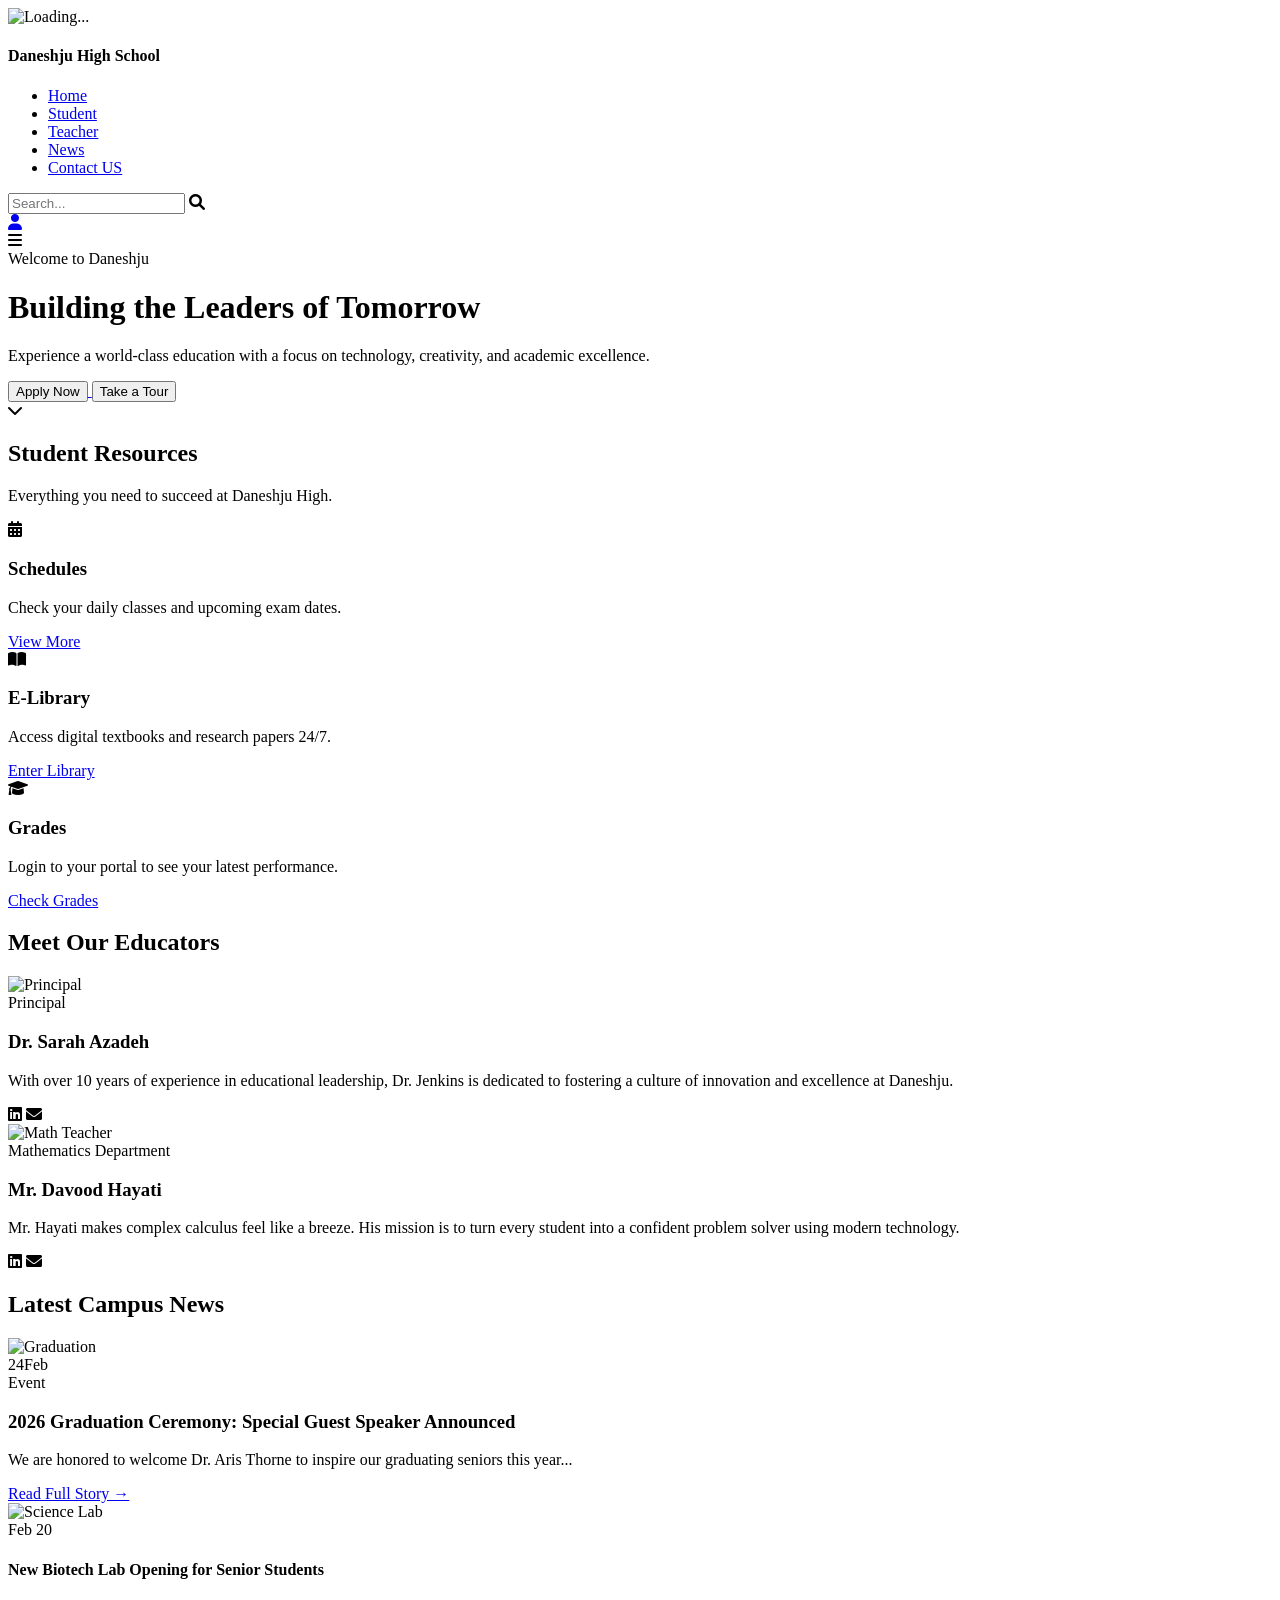
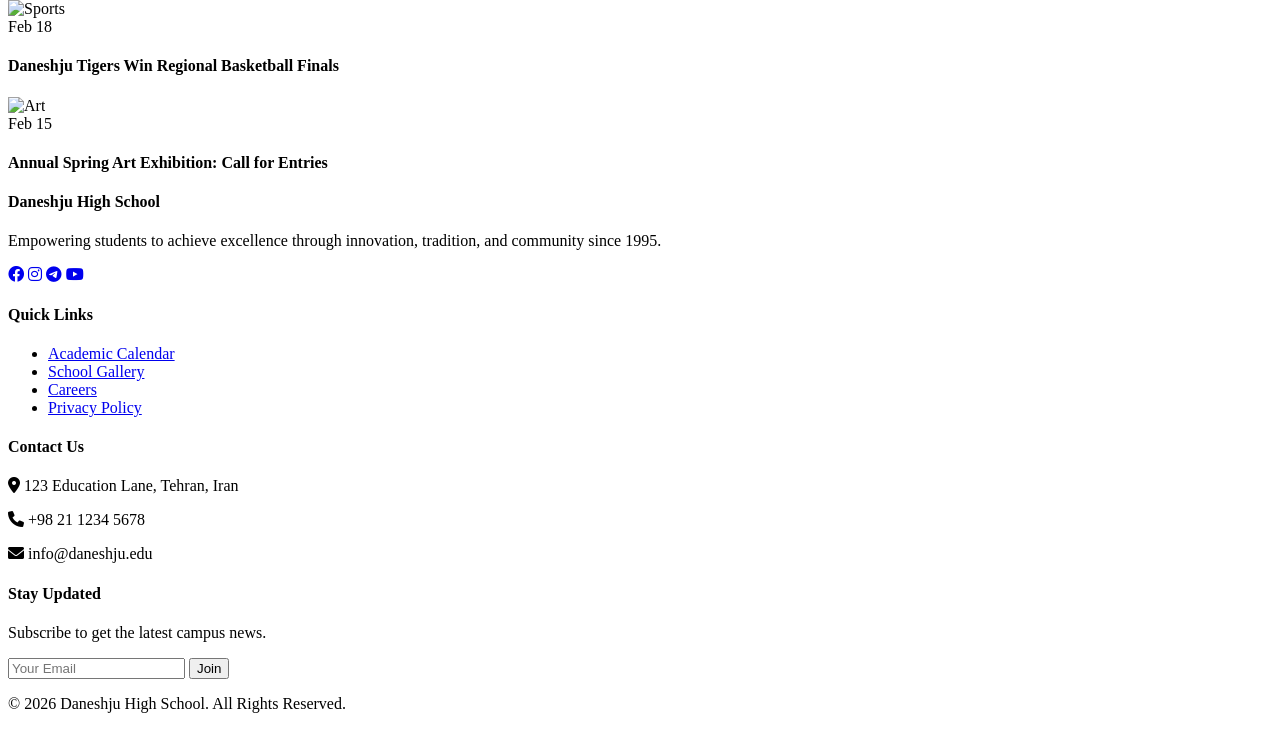
==== index.html @ ccd38071 "Add files via upload" ====
<!doctype html>
<html lang="en">
  <head>
    <meta charset="UTF-8" />
    <meta name="viewport" content="width=device-width, initial-scale=1.0" />
    <title>School Website</title>
    <meta
      name="description"
      content="This is a high school website for Daneshju School"
    />
    <meta name="author" content="Mahdieh Karizi" />
    <link rel="stylesheet" href="css/style.css" />
    <link rel="preconnect" href="https://fonts.googleapis.com" />
    <link rel="preconnect" href="https://fonts.gstatic.com" crossorigin />
    <link
      href="https://fonts.googleapis.com/css2?family=Inter:ital,opsz,wght@0,14..32,100..900;1,14..32,100..900&display=swap"
      rel="stylesheet"
    />
    <link rel="preconnect" href="https://fonts.googleapis.com" />
    <link rel="preconnect" href="https://fonts.gstatic.com" crossorigin />
    <link
      href="https://fonts.googleapis.com/css2?family=Inter:ital,opsz,wght@0,14..32,100..900;1,14..32,100..900&family=Playwrite+NZ+Basic:wght@100..400&display=swap"
      rel="stylesheet"
    />
    <link
      rel="stylesheet"
      href="https://cdnjs.cloudflare.com/ajax/libs/font-awesome/6.0.0/css/all.min.css"
    />
    <link
      rel="stylesheet"
      href="https://maxst.icons8.com/vue-static/landings/line-awesome/font-awesome-line-awesome/css/all.min.css"
    />
  </head>
  <body>
    <div class="loader">
      <img src="img/loading.gif" alt="Loading..." />
    </div>
    <header>
      <nav class="navbar">
        <div class="logo">
          <h4 class="site-logo">Daneshju<span> High School</span></h4>
        </div>

        <div class="list" id="nav-menu">
          <ul class="nav-list">
            <li><a href="#">Home</a></li>
            <li><a href="#student-portal">Student</a></li>
            <li><a href="#teacher">Teacher</a></li>
            <li><a href="#news">News</a></li>
            <li><a href="#contact-us">Contact US</a></li>
          </ul>
        </div>

        <div class="nav-buttons">
          <div class="search-box">
            <input type="text" placeholder="Search..." />
            <i class="fa-solid fa-magnifying-glass"></i>
          </div>
          <div class="login">
            <a href="login.html" target="_blank">
              <i class="fa fa-user"></i>
            </a>
          </div>
          <div class="menu-toggle" id="mobile-menu">
            <i class="fa-solid fa-bars"></i>
          </div>
        </div>
      </nav>
    </header>
    <main class="hero">
      <div class="hero-content">
        <span class="badge">Welcome to Daneshju</span>
        <h1>Building the <span>Leaders</span> of Tomorrow</h1>
        <p>
          Experience a world-class education with a focus on technology,
          creativity, and academic excellence.
        </p>
        <div class="hero-btns">
          <a href="admission.html" target="_blank">
            <button class="btn-primary">Apply Now</button>
          </a>
          <button class="btn-secondary">Take a Tour</button>
        </div>
      </div>

      <div class="scroll-down" onclick="scrollToContent()">
        <i class="fa-solid fa-chevron-down"></i>
      </div>
    </main>

    <section class="student-section" id="student-portal">
      <div class="section-header">
        <h2>Student <span>Resources</span></h2>
        <p>Everything you need to succeed at Daneshju High.</p>
      </div>

      <div class="card-grid">
        <div class="student-card">
          <div class="icon-box">
            <i class="fa-solid fa-calendar-days"></i>
          </div>
          <h3>Schedules</h3>
          <p>Check your daily classes and upcoming exam dates.</p>
          <a href="#" class="card-link">View More</a>
        </div>

        <div class="student-card">
          <div class="icon-box"><i class="fa-solid fa-book-open"></i></div>
          <h3>E-Library</h3>
          <p>Access digital textbooks and research papers 24/7.</p>
          <a href="#" class="card-link">Enter Library</a>
        </div>

        <div class="student-card">
          <div class="icon-box">
            <i class="fa-solid fa-graduation-cap"></i>
          </div>
          <h3>Grades</h3>
          <p>Login to your portal to see your latest performance.</p>
          <a href="#" class="card-link">Check Grades</a>
        </div>
      </div>
    </section>

    <section class="teacher-section" id="teacher">
      <div class="section-header">
        <h2>Meet Our <span>Educators</span></h2>
      </div>

      <div class="teacher-container">
        <div class="teacher-row">
          <div class="teacher-image">
            <img src="img/female teacher.jpg" alt="Principal" />
          </div>
          <div class="teacher-info">
            <span class="role">Principal</span>
            <h3>Dr. Sarah Azadeh</h3>
            <p>
              With over 10 years of experience in educational leadership, Dr.
              Jenkins is dedicated to fostering a culture of innovation and
              excellence at Daneshju.
            </p>
            <div class="social-links">
              <i class="fa-brands fa-linkedin"></i>
              <i class="fa-solid fa-envelope"></i>
            </div>
          </div>
        </div>

        <div class="teacher-row reverse">
          <div class="teacher-image">
            <img src="img/male teacher.jpg" alt="Math Teacher" />
          </div>
          <div class="teacher-info">
            <span class="role">Mathematics Department</span>
            <h3>Mr. Davood Hayati</h3>
            <p>
              Mr. Hayati makes complex calculus feel like a breeze. His mission
              is to turn every student into a confident problem solver using
              modern technology.
            </p>
            <div class="social-links">
              <i class="fa-brands fa-linkedin"></i>
              <i class="fa-solid fa-envelope"></i>
            </div>
          </div>
        </div>
      </div>
    </section>

    <section class="news-section" id="news">
      <div class="section-header">
        <h2>Latest <span>Campus News</span></h2>
      </div>

      <div class="news-container">
        <div class="news-main">
          <div class="news-card big">
            <div class="news-image">
              <img src="img/graduation.jpg" alt="Graduation" />
              <div class="date-badge">24<span>Feb</span></div>
            </div>
            <div class="news-content">
              <span class="category">Event</span>
              <h3>2026 Graduation Ceremony: Special Guest Speaker Announced</h3>
              <p>
                We are honored to welcome Dr. Aris Thorne to inspire our
                graduating seniors this year...
              </p>
              <a href="#" class="read-more">Read Full Story →</a>
            </div>
          </div>
        </div>

        <div class="news-sidebar">
          <div class="news-card mini">
            <img src="img/lab.jpg" alt="Science Lab" />
            <div class="mini-content">
              <span class="date">Feb 20</span>
              <h4>New Biotech Lab Opening for Senior Students</h4>
            </div>
          </div>

          <div class="news-card mini">
            <img src="img/football.jpg" alt="Sports" />
            <div class="mini-content">
              <span class="date">Feb 18</span>
              <h4>Daneshju Tigers Win Regional Basketball Finals</h4>
            </div>
          </div>

          <div class="news-card mini">
            <img src="img/art.jpg" alt="Art" />
            <div class="mini-content">
              <span class="date">Feb 15</span>
              <h4>Annual Spring Art Exhibition: Call for Entries</h4>
            </div>
          </div>
        </div>
      </div>
    </section>

    <footer class="main-footer" id="contact-us">
      <div class="footer-container">
        <div class="footer-col about">
          <h4 class="site-logo">Daneshju<span> High School</span></h4>
          <p>
            Empowering students to achieve excellence through innovation,
            tradition, and community since 1995.
          </p>
          <div class="social-icons">
            <a href="#"><i class="fa-brands fa-facebook"></i></a>
            <a href="#"><i class="fa-brands fa-instagram"></i></a>
            <a href="#"><i class="fa-brands fa-telegram"></i></a>
            <a href="#"><i class="fa-brands fa-youtube"></i></a>
          </div>
        </div>

        <div class="footer-col links">
          <h4>Quick Links</h4>
          <ul>
            <li><a href="#">Academic Calendar</a></li>
            <li><a href="#">School Gallery</a></li>
            <li><a href="#">Careers</a></li>
            <li><a href="#">Privacy Policy</a></li>
          </ul>
        </div>

        <div class="footer-col contact">
          <h4>Contact Us</h4>
          <p>
            <i class="fa-solid fa-location-dot"></i> 123 Education Lane, Tehran,
            Iran
          </p>
          <p><i class="fa-solid fa-phone"></i> +98 21 1234 5678</p>
          <p><i class="fa-solid fa-envelope"></i> info@daneshju.edu</p>
        </div>

        <div class="footer-col newsletter">
          <h4>Stay Updated</h4>
          <p>Subscribe to get the latest campus news.</p>
          <form class="footer-form">
            <input type="email" placeholder="Your Email" />
            <button type="submit">Join</button>
          </form>
        </div>
      </div>

      <div class="footer-bottom">
        <p>&copy; 2026 Daneshju High School. All Rights Reserved.</p>
      </div>
    </footer>

    <script src="js/script.js"></script>
  </body>
</html>
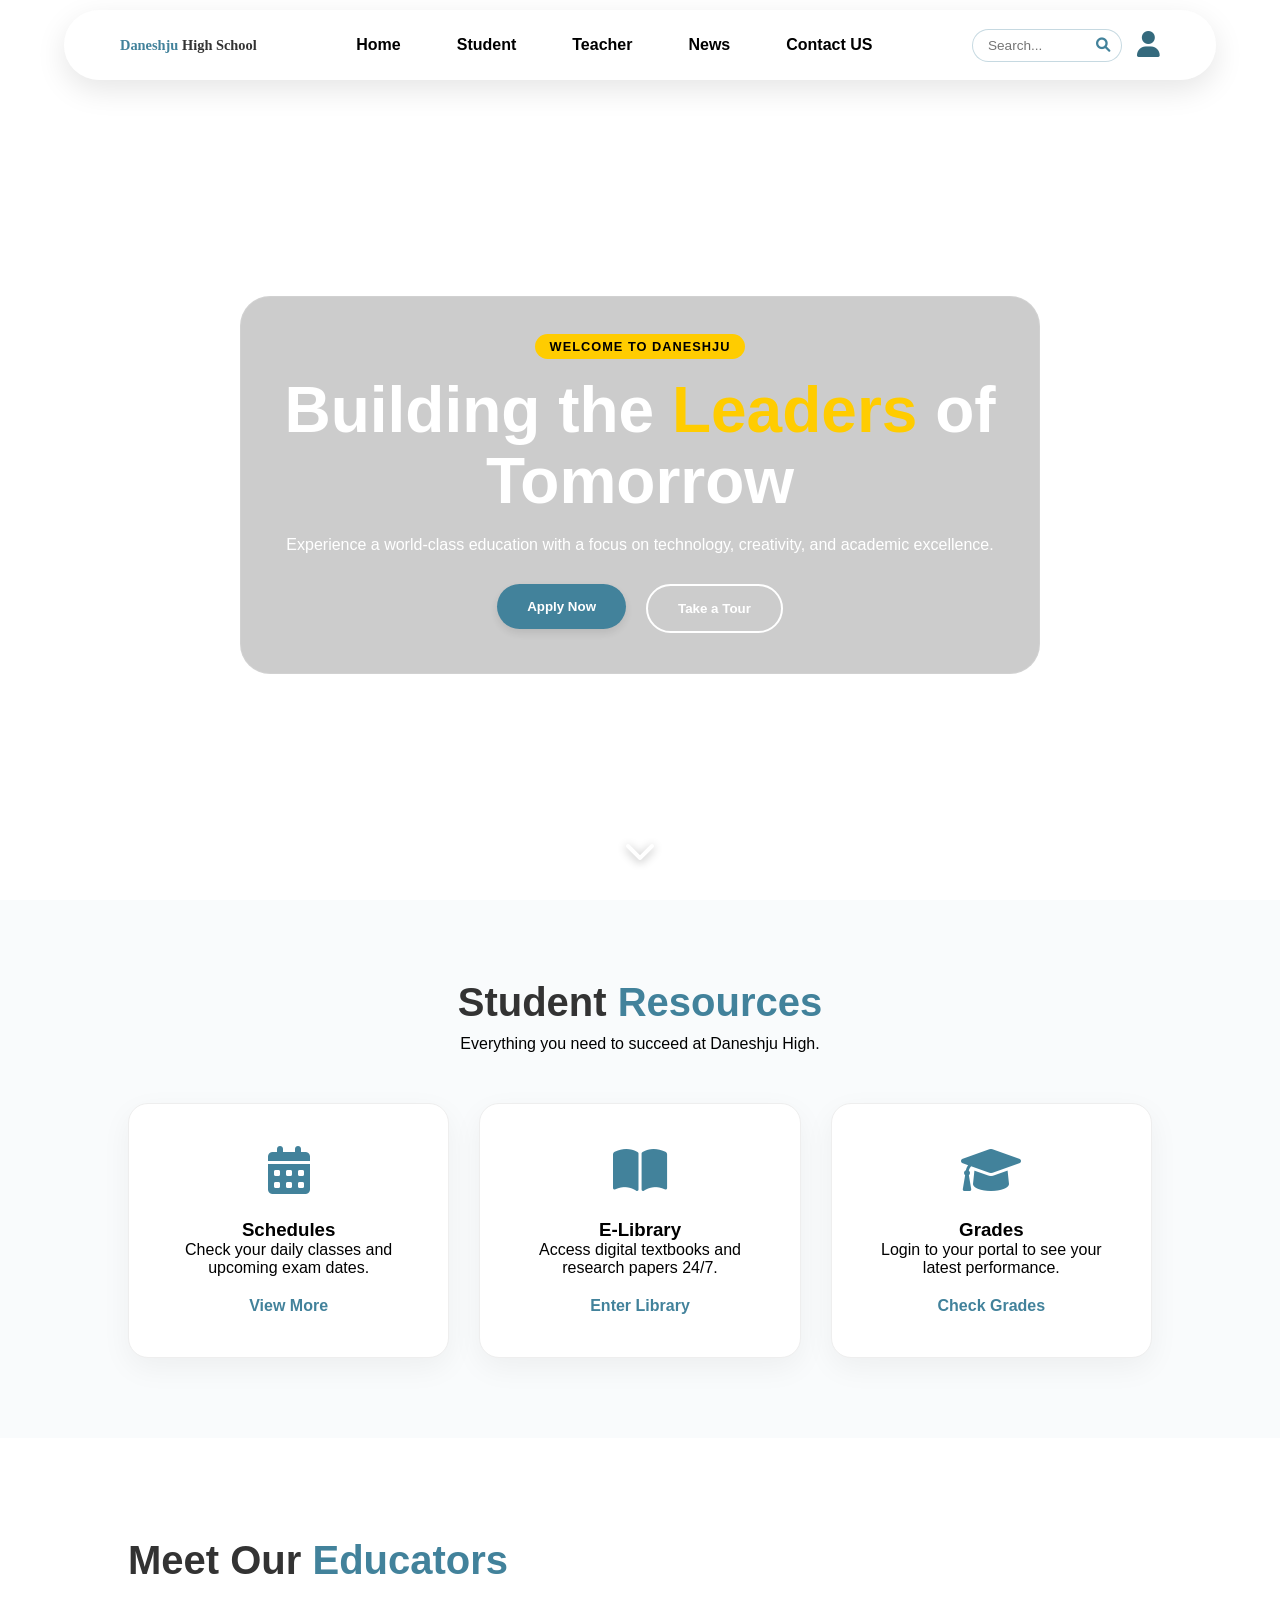
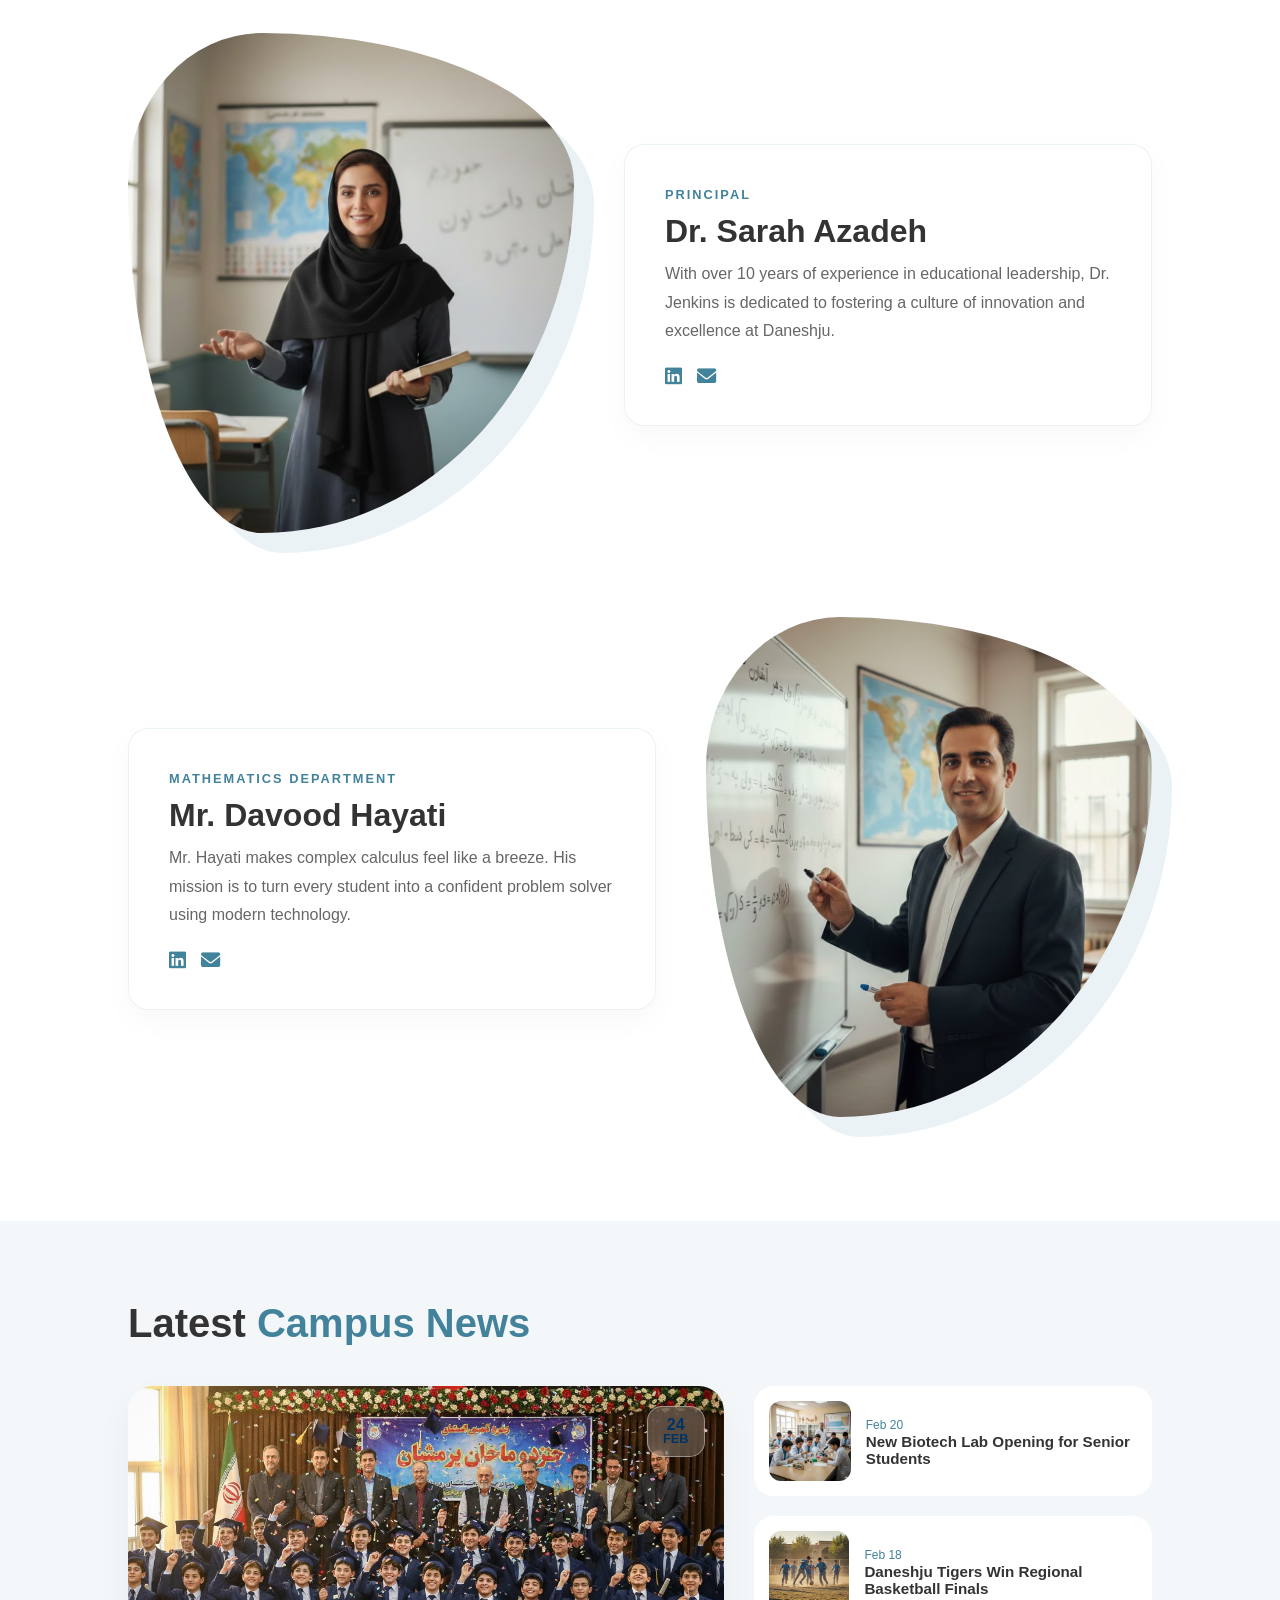
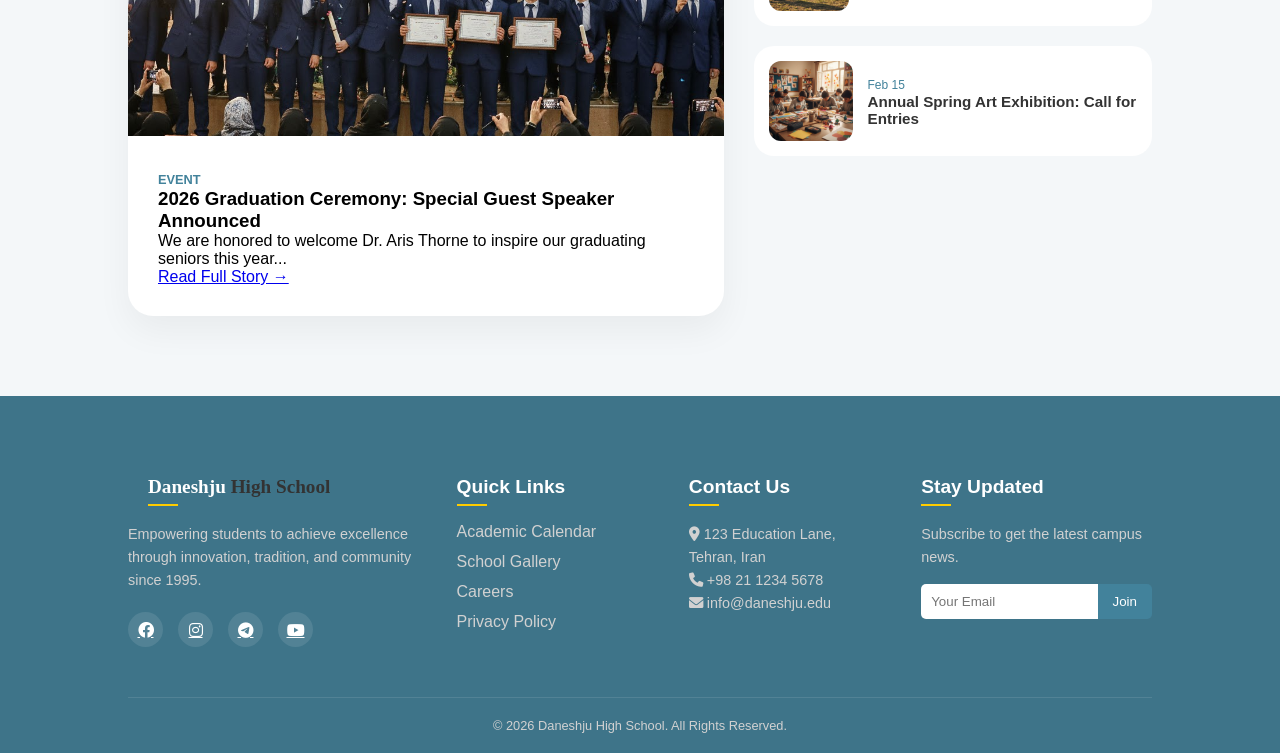
==== commit 642c3def: "Update index.html" ====
--- a/index.html
+++ b/index.html
@@ -33,7 +33,7 @@
   </head>
   <body>
     <div class="loader">
-      <img src="img/loading.gif" alt="Loading..." />
+      <img src="image/loading.gif" alt="Loading..." />
     </div>
     <header>
       <nav class="navbar">
@@ -130,7 +130,7 @@
       <div class="teacher-container">
         <div class="teacher-row">
           <div class="teacher-image">
-            <img src="img/female teacher.jpg" alt="Principal" />
+            <img src="image/female teacher.jpg" alt="Principal" />
           </div>
           <div class="teacher-info">
             <span class="role">Principal</span>
@@ -149,7 +149,7 @@
 
         <div class="teacher-row reverse">
           <div class="teacher-image">
-            <img src="img/male teacher.jpg" alt="Math Teacher" />
+            <img src="image/male teacher.jpg" alt="Math Teacher" />
           </div>
           <div class="teacher-info">
             <span class="role">Mathematics Department</span>
@@ -177,7 +177,7 @@
         <div class="news-main">
           <div class="news-card big">
             <div class="news-image">
-              <img src="img/graduation.jpg" alt="Graduation" />
+              <img src="image/graduation.jpg" alt="Graduation" />
               <div class="date-badge">24<span>Feb</span></div>
             </div>
             <div class="news-content">
@@ -194,7 +194,7 @@
 
         <div class="news-sidebar">
           <div class="news-card mini">
-            <img src="img/lab.jpg" alt="Science Lab" />
+            <img src="image/lab.jpg" alt="Science Lab" />
             <div class="mini-content">
               <span class="date">Feb 20</span>
               <h4>New Biotech Lab Opening for Senior Students</h4>
@@ -202,7 +202,7 @@
           </div>
 
           <div class="news-card mini">
-            <img src="img/football.jpg" alt="Sports" />
+            <img src="image/football.jpg" alt="Sports" />
             <div class="mini-content">
               <span class="date">Feb 18</span>
               <h4>Daneshju Tigers Win Regional Basketball Finals</h4>
@@ -210,7 +210,7 @@
           </div>
 
           <div class="news-card mini">
-            <img src="img/art.jpg" alt="Art" />
+            <img src="image/art.jpg" alt="Art" />
             <div class="mini-content">
               <span class="date">Feb 15</span>
               <h4>Annual Spring Art Exhibition: Call for Entries</h4>
--- a/css/style.css
+++ b/css/style.css
@@ -0,0 +1,1088 @@
+* {
+  box-sizing: border-box;
+  margin: 0;
+  padding: 0;
+}
+
+html, body {
+  height: 100%;
+  font-family: 'Inter', sans-serif;
+}
+
+.loader {
+  position: fixed;
+  z-index: 99;
+  top: 0;
+  left: 0;
+  width: 100%;
+  height: 100%;
+  background: white;
+  display: flex;
+  justify-content: center;
+  align-items: center;
+  background: lightgray;
+}
+
+.loader > img {
+  width: 100px;
+}
+
+.loader.hidden {
+  animation: fadeOut 1s;
+  animation-fill-mode: forwards;
+}
+
+#title {
+  text-align: center;
+}
+
+.content {
+  display: flex;
+  justify-content: space-evenly;
+}
+
+@keyframes fadeOut {
+  100% {
+    opacity: 0;
+    visibility: hidden;
+  }
+}
+
+.thumb {
+  height: 100px;
+  border: 1px solid black;
+  margin: 10px;
+}
+
+.site-logo {
+  color: #42829b;
+  font-family: "Playwrite NZ Basic", cursive;
+  font-size: 0.9rem;
+  margin-left: 20px;
+}
+
+.site-logo span {
+  font-weight: bold;
+  color: #333;
+}
+
+
+.navbar {
+  /* Positioning */
+  position: fixed;
+  top: 10px;        
+  left: 50%;
+  transform: translateX(-50%);
+  width: 90%;        
+  max-width: 1200px;
+  height: 70px;
+  z-index: 1000;
+
+  /* Glassmorphism 2.0 */
+  background-image: rgba(255, 255, 255, 0.7);
+  backdrop-filter: blur(15px) saturate(180%);
+  -webkit-backdrop-filter: blur(15px) saturate(180%);
+  border: 1px solid rgba(255, 255, 255, 0.3);
+  border-radius: 100px; 
+  
+  /* Layout */
+  display: flex;
+  justify-content: space-between;
+  align-items: center;
+  padding: 0 35px;
+  box-shadow: 0 10px 30px rgba(0, 0, 0, 0.1);
+}
+
+.nav-list {
+  display: flex;
+  list-style: none;
+  align-items: center;
+}
+
+.navbar li {
+  margin: 0 10px;
+}
+
+.navbar li a {
+  color: black;
+  text-decoration: none;
+  font-weight: bold;
+  padding: 8px 16px; 
+  display: block;
+  border-radius: 8px;
+  border: 2px solid transparent; 
+  transition: all 0.3s ease;
+}
+
+
+.nav-list li a:hover {
+  background-color: #42829b;
+  color: white;
+  border: 2px solid #ffcc00;
+  transform: translateY(-3px); 
+  box-shadow: 0 4px 12px rgba(0,0,0,0.1);
+}
+
+.nav-list a:active {
+  transform: scale(0.95);
+}
+
+.nav-buttons {
+  display: flex;
+  align-items: center;
+  gap: 15px;
+  margin-right: 20px;
+}
+
+.search-box {
+  position: relative;
+  display: flex;
+  align-items: center;
+}
+
+.search-box input {
+  padding: 8px 35px 8px 15px;
+  border-radius: 20px;
+  border: 1px solid rgba(66, 130, 155, 0.3);
+  background: rgba(255, 255, 255, 0.5);
+  outline: none;
+  font-size: 0.85rem;
+  transition: width 0.4s ease;
+  width: 150px;
+}
+
+.search-box input:focus {
+  width: 200px; 
+  background: white;
+  border-color: #42829b;
+}
+
+.search-box i {
+  position: absolute;
+  right: 12px;
+  color: #42829b;
+  font-size: 0.9rem;
+}
+
+.login{
+  font-size: 26px;
+  color: #356a7d;
+  cursor: pointer;
+}
+.login a{
+  text-decoration:#356a7d;
+  color: #356a7d
+}
+.login :hover{
+  font-size: bold;
+  color: #000;
+  transition: ease-out;
+  -webkit-transition: ease-out;
+  -moz-transition: ease-out;
+  -ms-transition: ease-out;
+  -o-transition: ease-out;
+}
+
+
+/* The Portal Button */
+.portal-btn {
+  background-color: #42829b;
+  color: white;
+  border: none;
+  padding: 8px 18px;
+  border-radius: 20px;
+  font-weight: 600;
+  font-size: 0.85rem;
+  cursor: pointer;
+  transition: all 0.3s ease;
+}
+
+.portal-btn:hover {
+  background-color: #356a7d;
+  transform: scale(1.05);
+  box-shadow: 0 4px 10px rgba(66, 130, 155, 0.3);
+}
+
+
+.hero {
+  min-height: 100vh;
+  background: url("/img/background2.jpg") center/cover no-repeat;
+  display: flex;
+  align-items: center;
+  justify-content: center;
+  padding-top: 70px;
+  position: relative;
+  
+}
+
+.scroll-down {
+  position: absolute;
+  bottom: 30px;
+  left: 50%;
+  transform: translateX(-50%);
+  color: white;
+  font-size: 2rem;
+  cursor: pointer;
+  z-index: 10;
+  animation: bounce 2s infinite; 
+  text-shadow: 0 2px 10px rgba(0,0,0,0.3);
+}
+
+/* The Bouncing Animation */
+@keyframes bounce {
+  0%, 20%, 50%, 80%, 100% {
+    transform: translateX(-50%) translateY(0);
+  }
+  40% {
+    transform: translateX(-50%) translateY(-10px);
+  }
+  60% {
+    transform: translateX(-50%) translateY(-5px);
+  }
+}
+
+.scroll-down:hover {
+  color: #ffcc00; 
+}
+
+.student-section {
+  padding: 80px 10%;
+  background-color: #f9fbfc; 
+  text-align: center;
+}
+
+.section-header h2 {
+  font-size: 2.5rem;
+  color: #333;
+  margin-bottom: 10px;
+}
+
+.section-header h2 span {
+  color: #42829b; 
+}
+
+/* The Grid Layout */
+.card-grid {
+  display: grid;
+  grid-template-columns: repeat(auto-fit, minmax(280px, 1fr));
+  gap: 30px;
+  margin-top: 50px;
+}
+
+.student-card {
+  background: white;
+  padding: 40px 30px;
+  border-radius: 20px;
+  box-shadow: 0 10px 30px rgba(0, 0, 0, 0.05);
+  transition: all 0.4s cubic-bezier(0.175, 0.885, 0.32, 1.275);
+  border: 1px solid #eee;
+  position: relative;
+  overflow: hidden;
+}
+
+.icon-box {
+  font-size: 3rem;
+  color: #42829b;
+  margin-bottom: 20px;
+  transition: transform 0.3s ease;
+}
+
+.student-card:hover {
+  transform: translateY(-15px); 
+  border-color: #42829b;
+  box-shadow: 0 20px 40px rgba(66, 130, 155, 0.15);
+}
+
+.student-card:hover .icon-box {
+  transform: scale(1.2) rotate(10deg);
+}
+
+.card-link {
+  display: inline-block;
+  margin-top: 20px;
+  color: #42829b;
+  font-weight: bold;
+  text-decoration: none;
+  border-bottom: 2px solid transparent;
+  transition: border 0.3s;
+}
+
+.card-link:hover {
+  border-bottom: 2px solid #ffcc00;
+}
+.student-card::before {
+  content: "";
+  position: absolute;
+  top: -50%;
+  left: -50%;
+  width: 200%;
+  height: 200%;
+  background: radial-gradient(circle, rgba(66, 130, 155, 0.05) 0%, transparent 70%);
+  transition: all 0.6s ease;
+  opacity: 0;
+}
+
+.student-card:hover::before {
+  opacity: 1;
+  top: -20%;
+  left: -20%;
+}
+
+.teacher-section {
+  padding: 100px 10%;
+  background: #ffffff;
+}
+
+.teacher-container {
+  display: flex;
+  flex-direction: column;
+  gap: 80px;
+  margin-top: 50px;
+}
+
+.teacher-row {
+  display: flex;
+  align-items: center;
+  justify-content: space-between;
+  gap: 50px;
+}
+
+/* Flips the order for the "reverse" class */
+.teacher-row.reverse {
+  flex-direction: row-reverse;
+}
+
+/* Image Styling with Organic Shape */
+.teacher-image {
+  flex: 1;
+  position: relative;
+}
+
+.teacher-image img {
+  width: 100%;
+  max-width: 450px;
+  height: 500px;
+  object-fit: cover;
+  border-radius: 30% 70% 70% 30% / 30% 30% 70% 70%; /* "Blob" shape */
+  box-shadow: 20px 20px 0px rgba(66, 130, 155, 0.1);
+  transition: all 0.5s ease;
+}
+
+.teacher-row:hover .teacher-image img {
+  border-radius: 50% 50% 50% 50%; 
+  transform: scale(1.02);
+}
+
+/* Teacher Info Card */
+.teacher-info {
+  flex: 1;
+  padding: 40px;
+  background: rgba(255, 255, 255, 0.8);
+  border: 1px solid rgba(66, 130, 155, 0.1);
+  border-radius: 20px;
+  box-shadow: 0 10px 30px rgba(0,0,0,0.03);
+}
+
+.role {
+  color: #42829b;
+  font-weight: bold;
+  text-transform: uppercase;
+  font-size: 0.8rem;
+  letter-spacing: 2px;
+}
+
+.teacher-info h3 {
+  font-size: 2rem;
+  margin: 10px 0;
+  color: #333;
+}
+
+.teacher-info p {
+  color: #666;
+  line-height: 1.8;
+  margin-bottom: 20px;
+}
+
+.social-links {
+  display: flex;
+  gap: 15px;
+  font-size: 1.2rem;
+  color: #42829b;
+  cursor: pointer;
+}
+
+.social-links i:hover {
+  color: #ffcc00;
+}
+
+
+.news-section {
+  padding: 80px 10%;
+  background-color: #f4f7f9;
+}
+
+.news-container {
+  display: grid;
+  grid-template-columns: 1.5fr 1fr; 
+  gap: 30px;
+  margin-top: 40px;
+}
+
+/* Featured Card */
+.news-card.big {
+  background: white;
+  border-radius: 25px;
+  overflow: hidden;
+  box-shadow: 0 15px 35px rgba(0,0,0,0.05);
+  height: 100%;
+}
+
+.news-image {
+  position: relative;
+  overflow: hidden;
+}
+
+.news-image img {
+  width: 100%;
+  height: 350px;
+  object-fit: cover;
+  transition: transform 0.5s ease;
+}
+
+.news-card.big:hover img {
+  transform: scale(1.05);
+}
+
+/* Glass Date Badge */
+.date-badge {
+  position: absolute;
+  top: 20px;
+  right: 20px;
+  background: rgba(255, 255, 255, 0.2);
+  backdrop-filter: blur(10px);
+  border: 1px solid rgba(255,255,255,0.4);
+  color: #003366;
+  padding: 10px 15px;
+  border-radius: 15px;
+  text-align: center;
+  font-weight: bold;
+  line-height: 1;
+}
+
+.date-badge span {
+  display: block;
+  font-size: 0.8rem;
+  text-transform: uppercase;
+}
+
+.news-content {
+  padding: 30px;
+}
+
+.category {
+  color: #42829b;
+  font-size: 0.8rem;
+  font-weight: bold;
+  text-transform: uppercase;
+}
+
+/* Mini News Cards */
+.news-sidebar {
+  display: flex;
+  flex-direction: column;
+  gap: 20px;
+}
+
+.news-card.mini {
+  display: flex;
+  align-items: center;
+  background: white;
+  padding: 15px;
+  border-radius: 20px;
+  gap: 15px;
+  transition: 0.3s;
+  cursor: pointer;
+}
+
+.news-card.mini img {
+  width: 100px;
+  height: 80px;
+  border-radius: 12px;
+  object-fit: cover;
+}
+
+.news-card.mini:hover {
+  transform: translateX(10px);
+  background: #eef4f7;
+}
+
+.mini-content h4 {
+  font-size: 0.95rem;
+  color: #333;
+}
+
+.mini-content .date {
+  font-size: 0.75rem;
+  color: #42829b;
+}
+
+
+.main-footer {
+  background-color: #3e7489;
+  color: #d1d1d1;
+  padding: 80px 10% 20px;
+  font-family: 'Inter', sans-serif;
+}
+
+.footer-container {
+  display: grid;
+  grid-template-columns: 1.5fr 1fr 1fr 1.2fr;
+  gap: 40px;
+  margin-bottom: 50px;
+}
+
+.footer-col h4 {
+  color: #fff;
+  margin-bottom: 25px;
+  font-size: 1.2rem;
+  position: relative;
+}
+
+/* Yellow underline for titles */
+.footer-col h4::after {
+  content: '';
+  position: absolute;
+  left: 0;
+  bottom: -8px;
+  width: 30px;
+  height: 2px;
+  background-color: #ffcc00;
+}
+
+/* Column Specifics */
+.footer-col p {
+  line-height: 1.6;
+  font-size: 0.9rem;
+}
+
+.footer-col ul {
+  list-style: none;
+}
+
+.footer-col ul li {
+  margin-bottom: 12px;
+}
+
+.footer-col ul li a {
+  color: #d1d1d1;
+  text-decoration: none;
+  transition: 0.3s;
+}
+
+.footer-col ul li a:hover {
+  color: #000;
+  padding-left: 8px;
+}
+
+/* Social Icons */
+.social-icons {
+  display: flex;
+  gap: 15px;
+  margin-top: 20px;
+}
+
+.social-icons a {
+  color: #fff;
+  background: rgba(255, 255, 255, 0.1);
+  width: 35px;
+  height: 35px;
+  display: flex;
+  align-items: center;
+  justify-content: center;
+  border-radius: 50%;
+  transition: 0.4s;
+}
+
+.social-icons a:hover {
+  background: #4b92ae;
+  transform: translateY(-5px);
+}
+
+/* Newsletter Form */
+.footer-form {
+  display: flex;
+  margin-top: 15px;
+}
+
+.footer-form input {
+  padding: 10px;
+  border-radius: 5px 0 0 5px;
+  border: none;
+  outline: none;
+  width: 100%;
+}
+
+.footer-form button {
+  padding: 10px 15px;
+  background-color: #42829b;
+  color: white;
+  border: none;
+  border-radius: 0 5px 5px 0;
+  cursor: pointer;
+  transition: 0.3s;
+}
+
+.footer-form button:hover {
+  background-color: #356a7d;
+}
+
+/* Copyright Area */
+.footer-bottom {
+  text-align: center;
+  border-top: 1px solid rgba(255, 255, 255, 0.1);
+  padding-top: 20px;
+  font-size: 0.8rem;
+}
+
+
+.hero {
+  position: relative;
+  height: 100vh;
+  display: flex;
+  align-items: center;
+  justify-content: center;
+  text-align: center;
+  color: white;
+  overflow: hidden;
+}
+
+/* The Content Box */
+.hero-content {
+  max-width: 800px;
+  padding: 40px;
+  background: rgba(0, 0, 0, 0.2); 
+  backdrop-filter: blur(5px);
+  border-radius: 30px;
+  border: 1px solid rgba(255, 255, 255, 0.1);
+  animation: fadeInUp 1s ease-out;
+}
+
+.hero-content .badge {
+  background: #ffcc00;
+  color: #000;
+  padding: 5px 15px;
+  border-radius: 20px;
+  font-size: 0.8rem;
+  font-weight: bold;
+  text-transform: uppercase;
+  letter-spacing: 1px;
+}
+
+.hero-content h1 {
+  font-size: 4rem;
+  margin: 20px 0;
+  line-height: 1.1;
+}
+
+.hero-content h1 span {
+  color: #ffcc00; /* Gold accent */
+}
+
+/* Professional Buttons */
+.hero-btns {
+  display: flex;
+  gap: 20px;
+  justify-content: center;
+  margin-top: 30px;
+}
+
+.btn-primary {
+  background-color: #42829b;
+  color: white;
+  padding: 15px 30px;
+  border: none;
+  border-radius: 50px;
+  font-weight: bold;
+  cursor: pointer;
+  /* Keep transition at 0.3s as you requested for a snappy feel */
+  transition: all 0.3s ease; 
+  display: inline-block;
+  text-decoration: none;
+  box-shadow: 0 4px 10px rgba(0, 0, 0, 0.1);
+}
+
+.btn-primary:hover {
+  background-color: #ffcc00;
+  color: #000;
+  box-shadow: 0 6px 20px rgba(255, 204, 0, 0.4);
+}
+
+.btn-primary:active {
+  transform: translateY(-1px);
+  box-shadow: 0 3px 10px rgba(255, 204, 0, 0.2);
+}
+
+.btn-secondary {
+  background: transparent;
+  color: white;
+  padding: 15px 30px;
+  border: 2px solid white;
+  border-radius: 50px;
+  font-weight: bold;
+  cursor: pointer;
+  transition: 0.3s;
+}
+
+
+
+.btn-secondary:hover {
+  background: white;
+  color: #333;
+}
+
+/* Animation for the content */
+@keyframes fadeInUp {
+  from { opacity: 0; transform: translateY(30px); }
+  to { opacity: 1; transform: translateY(0); }
+}
+
+.hero::after {
+  content: "";
+  position: absolute;
+  top: 0; left: 0; width: 100%; height: 100%;
+  background: inherit;
+  z-index: -1;
+  animation: zoomBg 20s infinite alternate;
+}
+
+@keyframes zoomBg {
+  from { transform: scale(1); }
+  to { transform: scale(1.1); }
+}
+
+.menu-toggle {
+  display: none;
+  font-size: 1.5rem;
+  cursor: pointer;
+  color: #42829b;
+}
+
+
+/* Admission page design */
+
+.admissions-layout {
+  display: flex;
+  height: 100vh;
+  overflow: hidden; 
+  background: #fff;
+}
+
+.split-side {
+  height: 100vh;
+}
+
+.info-panel {
+  flex: 1;
+  background: linear-gradient(rgba(66, 130, 155, 0.9), rgba(66, 130, 155, 0.9)), url('../img/background2.jpg') center/cover;
+  color: white;
+  display: flex;
+  align-items: center;
+  padding: 60px;
+  position: relative;
+}
+
+.back-home {
+  position: absolute;
+  top: 40px;
+  left: 60px;
+  color: white;
+  text-decoration: none;
+  font-weight: bold;
+  font-size: 0.9rem;
+  opacity: 0.8;
+}
+
+.admission-tag {
+  display: inline-block;
+  background: #ffcc00;
+  color: #000;
+  padding: 5px 15px;
+  border-radius: 50px;
+  font-size: 0.75rem;
+  font-weight: bold;
+  margin-bottom: 20px;
+}
+
+.info-content h1 {
+  font-size: 3.5rem;
+  line-height: 1.1;
+  margin-bottom: 20px;
+}
+
+.info-content h1 span {
+  display: block;
+  color: #ffcc00;
+}
+
+.mini-stats {
+  display: flex;
+  gap: 40px;
+  margin-top: 50px;
+}
+
+.stat span {
+  font-size: 2rem;
+  font-weight: 800;
+  display: block;
+}
+
+.stat p {
+  font-size: 0.8rem;
+  opacity: 0.8;
+}
+
+/* RIGHT PANEL (SCROLLING) */
+.form-panel {
+  flex: 1.2;
+  overflow-y: auto; /* Only the form scrolls */
+  padding: 80px 10%;
+  background: #fdfdfd;
+}
+
+.form-subtitle {
+  color: #888;
+  margin-bottom: 40px;
+}
+
+.input-section {
+  margin-bottom: 40px;
+  display: flex;
+  flex-direction: column;
+}
+
+.input-section label {
+  font-weight: bold;
+  margin-bottom: 15px;
+  color: #333;
+  font-size: 1.1rem;
+}
+
+.input-section input, .input-section textarea {
+  padding: 15px 0;
+  border: none;
+  border-bottom: 2px solid #eee;
+  background: transparent;
+  font-size: 1rem;
+  transition: 0.3s;
+  outline: none;
+}
+
+.input-section input:focus {
+  border-bottom-color: #42829b;
+}
+
+/* Creative Radio Buttons */
+.radio-group {
+  display: flex;
+  gap: 15px;
+}
+
+.radio-item {
+  flex: 1;
+  cursor: pointer;
+}
+
+.radio-item input {
+  display: none;
+}
+
+.radio-item span {
+  display: block;
+  padding: 12px;
+  text-align: center;
+  border: 2px solid #eee;
+  border-radius: 10px;
+  transition: 0.3s;
+}
+
+.radio-item input:checked + span {
+  background: #42829b;
+  color: white;
+  border-color: #42829b;
+}
+
+.prime-btn {
+  width: 100%;
+  padding: 20px;
+  background: #333;
+  color: white;
+  border: none;
+  border-radius: 10px;
+  font-size: 1.1rem;
+  font-weight: bold;
+  cursor: pointer;
+  transition: 0.3s;
+}
+
+.prime-btn:hover {
+  background: #42829b;
+  transform: translateY(-3px);
+}
+
+.back-home:hover{
+  color: #ffcc00;
+}
+
+
+
+/* --- ADMISSIONS RESPONSIVE OVERRIDES --- */
+@media (max-width: 992px) {
+  .menu-toggle {
+    display: block; /* Show hamburger */
+  }
+
+  .list {
+    position: absolute;
+    top: 80px;
+    right: -100%;
+    width: 250px;
+    height: auto;
+    background: rgba(255, 255, 255, 0.95);
+    backdrop-filter: blur(10px);
+    border-radius: 20px;
+    box-shadow: 0 10px 30px rgba(0,0,0,0.1);
+    transition: 0.4s ease-in-out;
+    padding: 20px;
+  }
+
+  .list.active {
+    right: 5%; 
+  }
+
+  .nav-list {
+    flex-direction: column; 
+    align-items: center;
+    gap: 15px;
+  }
+
+  .nav-list li {
+    margin: 0;
+    width: 100%;
+    text-align: center;
+  }
+
+  .admissions-layout {
+     flex-direction: column;
+      height: auto;
+      overflow-y: visible; 
+  }
+
+    .split-side {
+        height: auto;
+        width: 100%;
+    }
+
+    /* Left Panel as Header */
+    .info-panel {
+        padding: 100px 10% 60px;
+        text-align: center;
+        justify-content: center;
+    }
+
+    .info-content h1 {
+        font-size: 2.5rem;
+    }
+
+    .back-home {
+        left: 50%;
+        transform: translateX(-50%);
+        width: 100%;
+    }
+
+    .mini-stats {
+        justify-content: center;
+        gap: 30px;
+    }
+
+    /* Form Panel adjustments */
+    .form-panel {
+        padding: 50px 8%;
+        background: white;
+    }
+
+    .form-scroll-container {
+        max-width: 600px;
+        margin: 0 auto;
+    }
+
+    /* Radio buttons on mobile */
+    .radio-group {
+        flex-direction: column;
+        gap: 10px;
+    }
+
+    .radio-item span {
+        padding: 15px;
+    }
+
+    .news-container {
+    grid-template-columns: 1fr;
+  }
+
+  .footer-container {
+    grid-template-columns: 1fr 1fr;
+  }
+
+  .admissions-layout {
+        flex-direction: column;
+        overflow-y: auto;
+    }
+    .info-panel {
+        height: auto;
+        padding: 80px 40px;
+    }
+    .split-side {
+        height: auto;
+    }
+}
+
+
+/* Mobile Responsive */
+@media (max-width: 768px) {
+  .teacher-row, .teacher-row.reverse {
+    flex-direction: column;
+    text-align: center;
+  }
+}
+
+@media (max-width: 600px) {
+  .footer-container {
+    grid-template-columns: 1fr;
+  }
+}
+
+/* Extra small screens (Phones) */
+@media (max-width: 480px) {
+  .search-box {
+      display: none;
+    }
+    .navbar {
+        width: 95%;
+        padding: 0 20px;
+    }
+    .site-logo {
+        font-size: 0.7rem;
+    }
+
+    .info-content h1 {
+        font-size: 2rem;
+    }
+    
+    .stat span {
+        font-size: 1.5rem;
+    }
+
+    .form-panel {
+        padding: 40px 5%;
+    }
+}
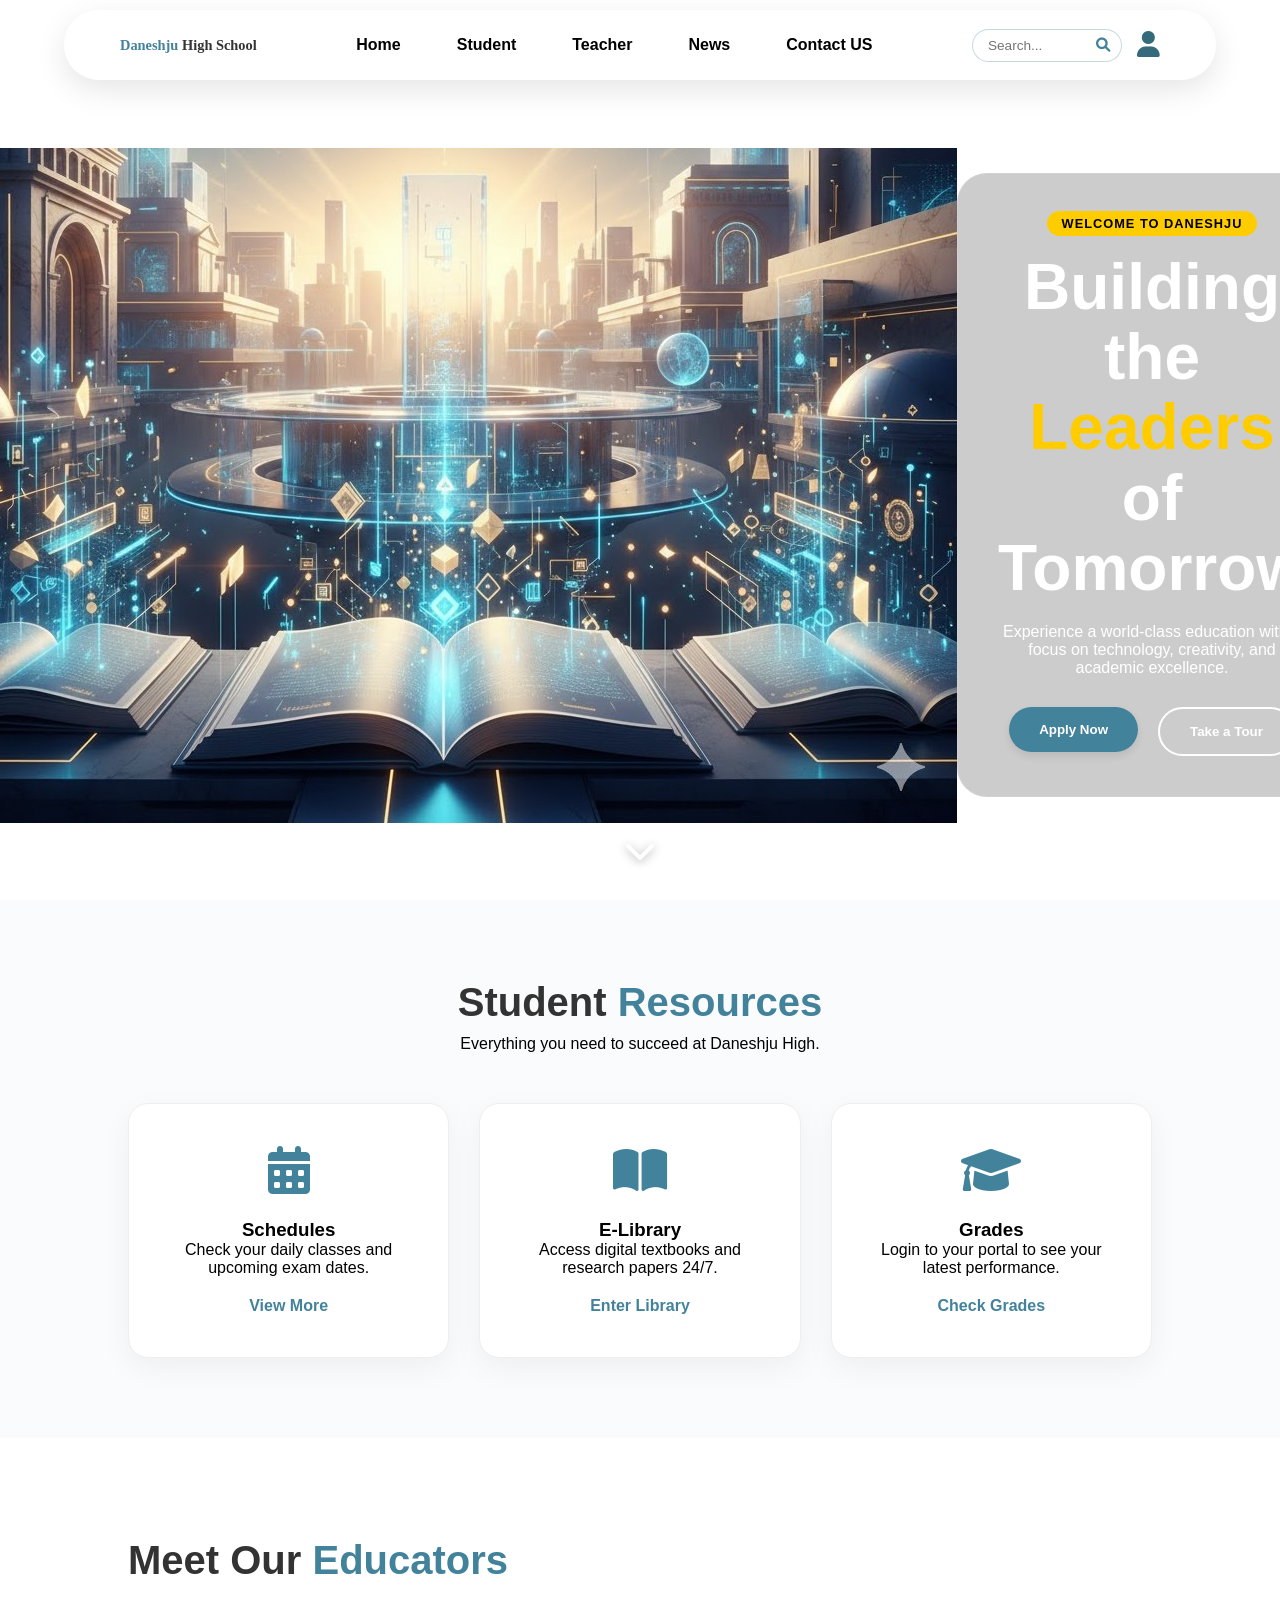
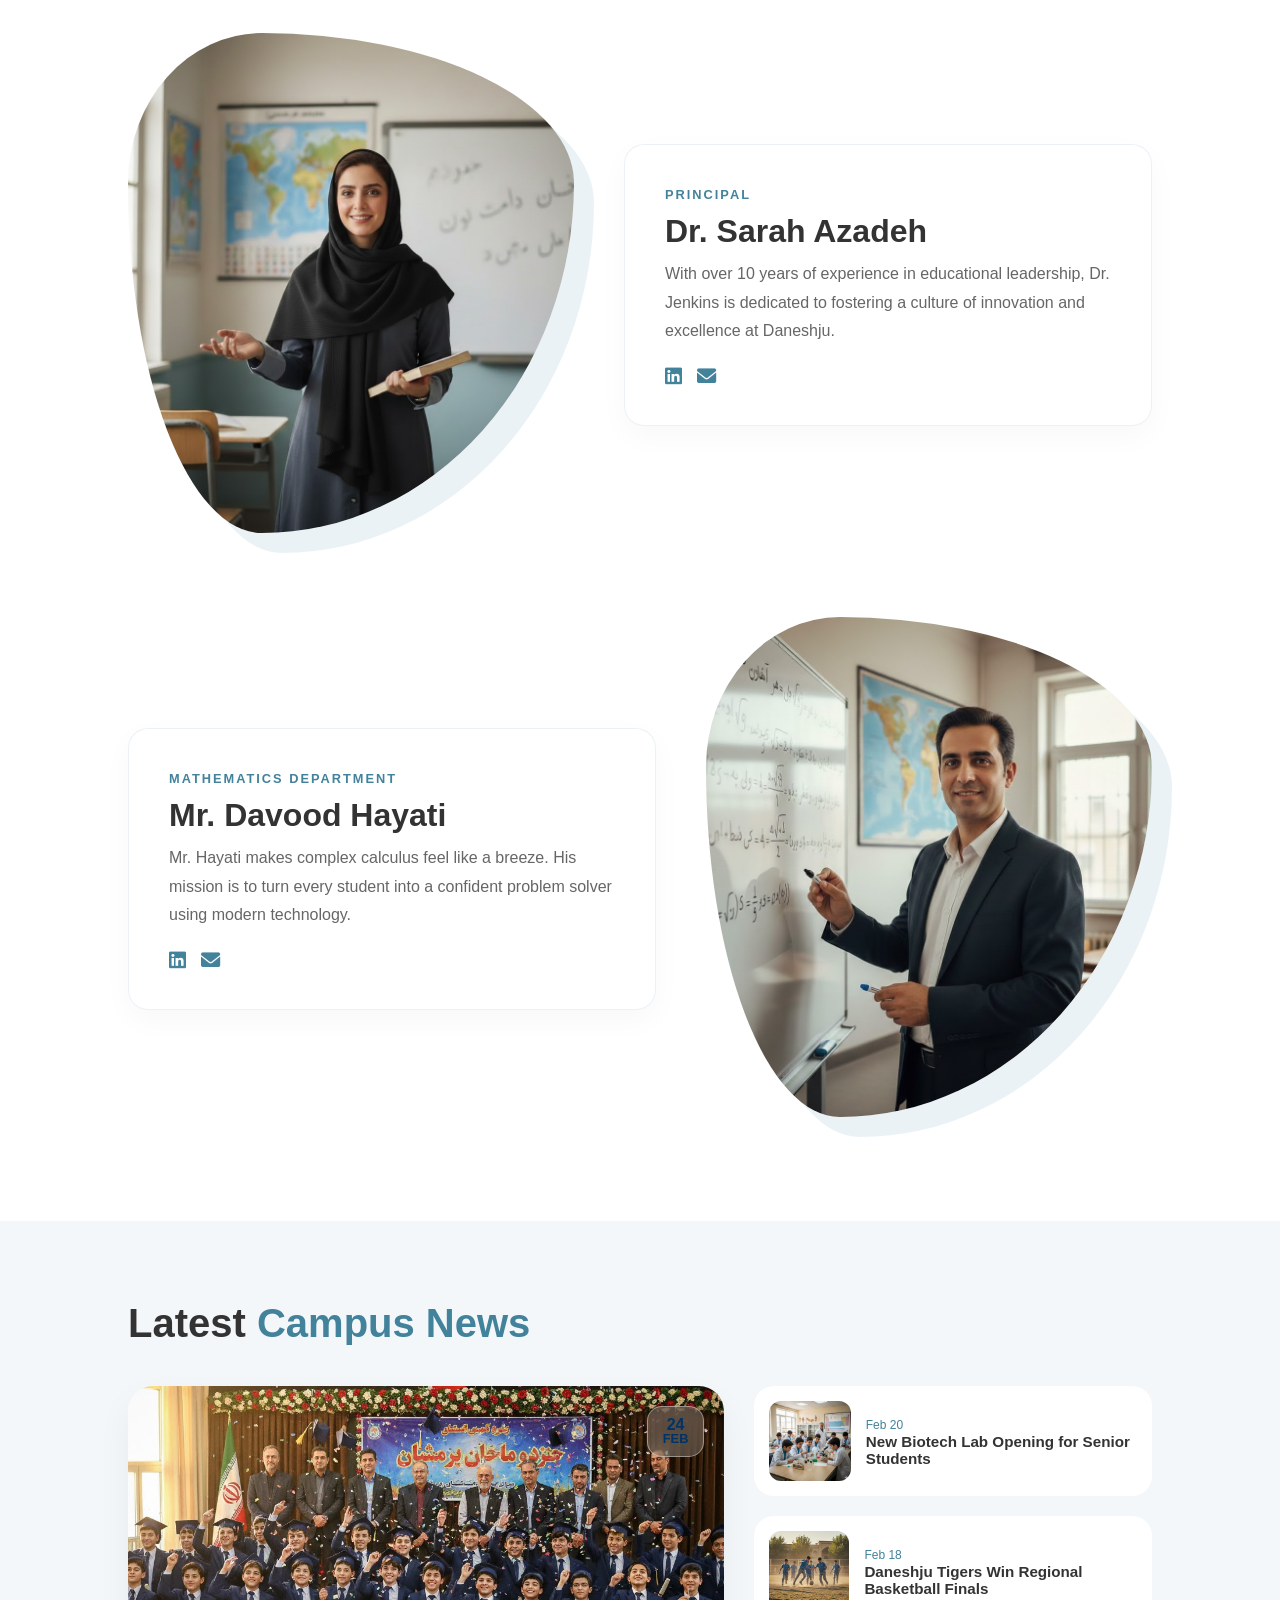
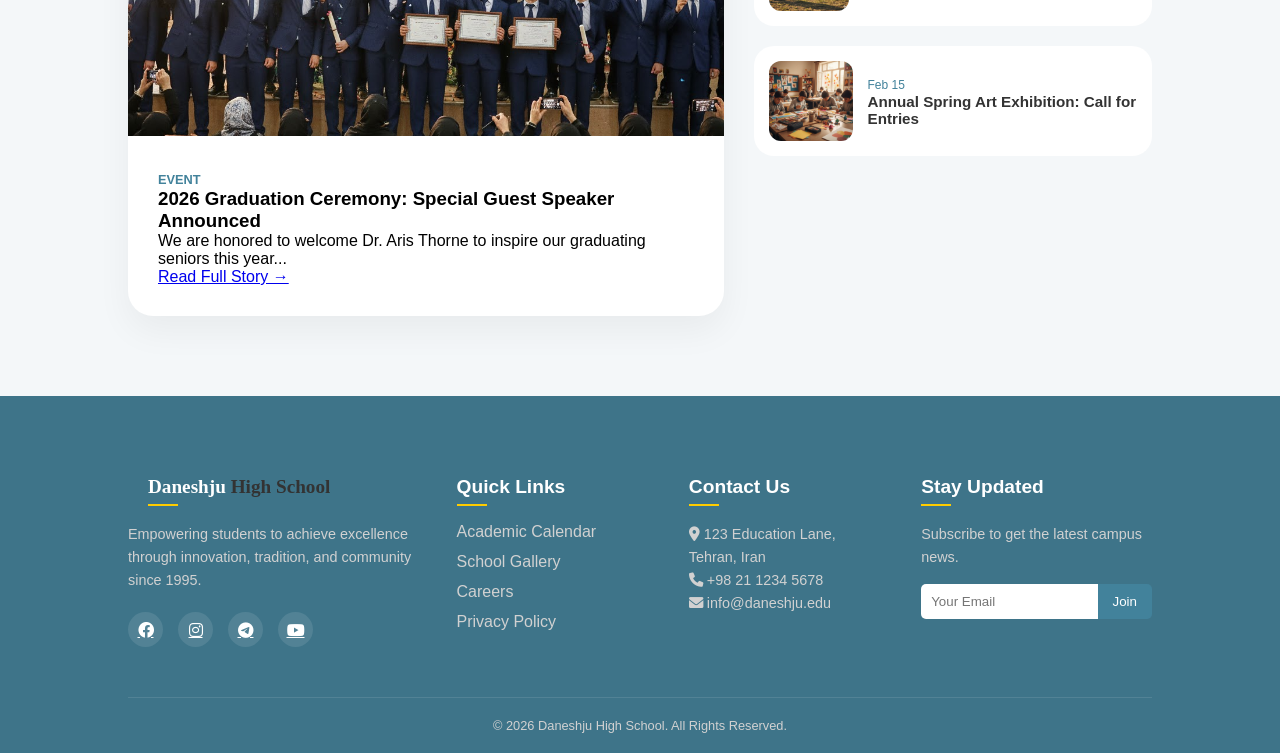
==== commit ba1a3b42: "Update index.html" ====
--- a/index.html
+++ b/index.html
@@ -68,6 +68,7 @@
       </nav>
     </header>
     <main class="hero">
+      <img src="image/background2.jpg" alt="Hero background">
       <div class="hero-content">
         <span class="badge">Welcome to Daneshju</span>
         <h1>Building the <span>Leaders</span> of Tomorrow</h1>
--- a/css/style.css
+++ b/css/style.css
@@ -206,7 +206,7 @@
 
 .hero {
   min-height: 100vh;
-  background: url("/img/background2.jpg") center/cover no-repeat;
+  background: url("image/background2.jpg") center/cover no-repeat;
   display: flex;
   align-items: center;
   justify-content: center;
@@ -783,7 +783,7 @@
 
 .info-panel {
   flex: 1;
-  background: linear-gradient(rgba(66, 130, 155, 0.9), rgba(66, 130, 155, 0.9)), url('../img/background2.jpg') center/cover;
+  background: linear-gradient(rgba(66, 130, 155, 0.9), rgba(66, 130, 155, 0.9)), url('../image/background2.jpg') center/cover;
   color: white;
   display: flex;
   align-items: center;
@@ -1085,4 +1085,4 @@
     .form-panel {
         padding: 40px 5%;
     }
-}+}
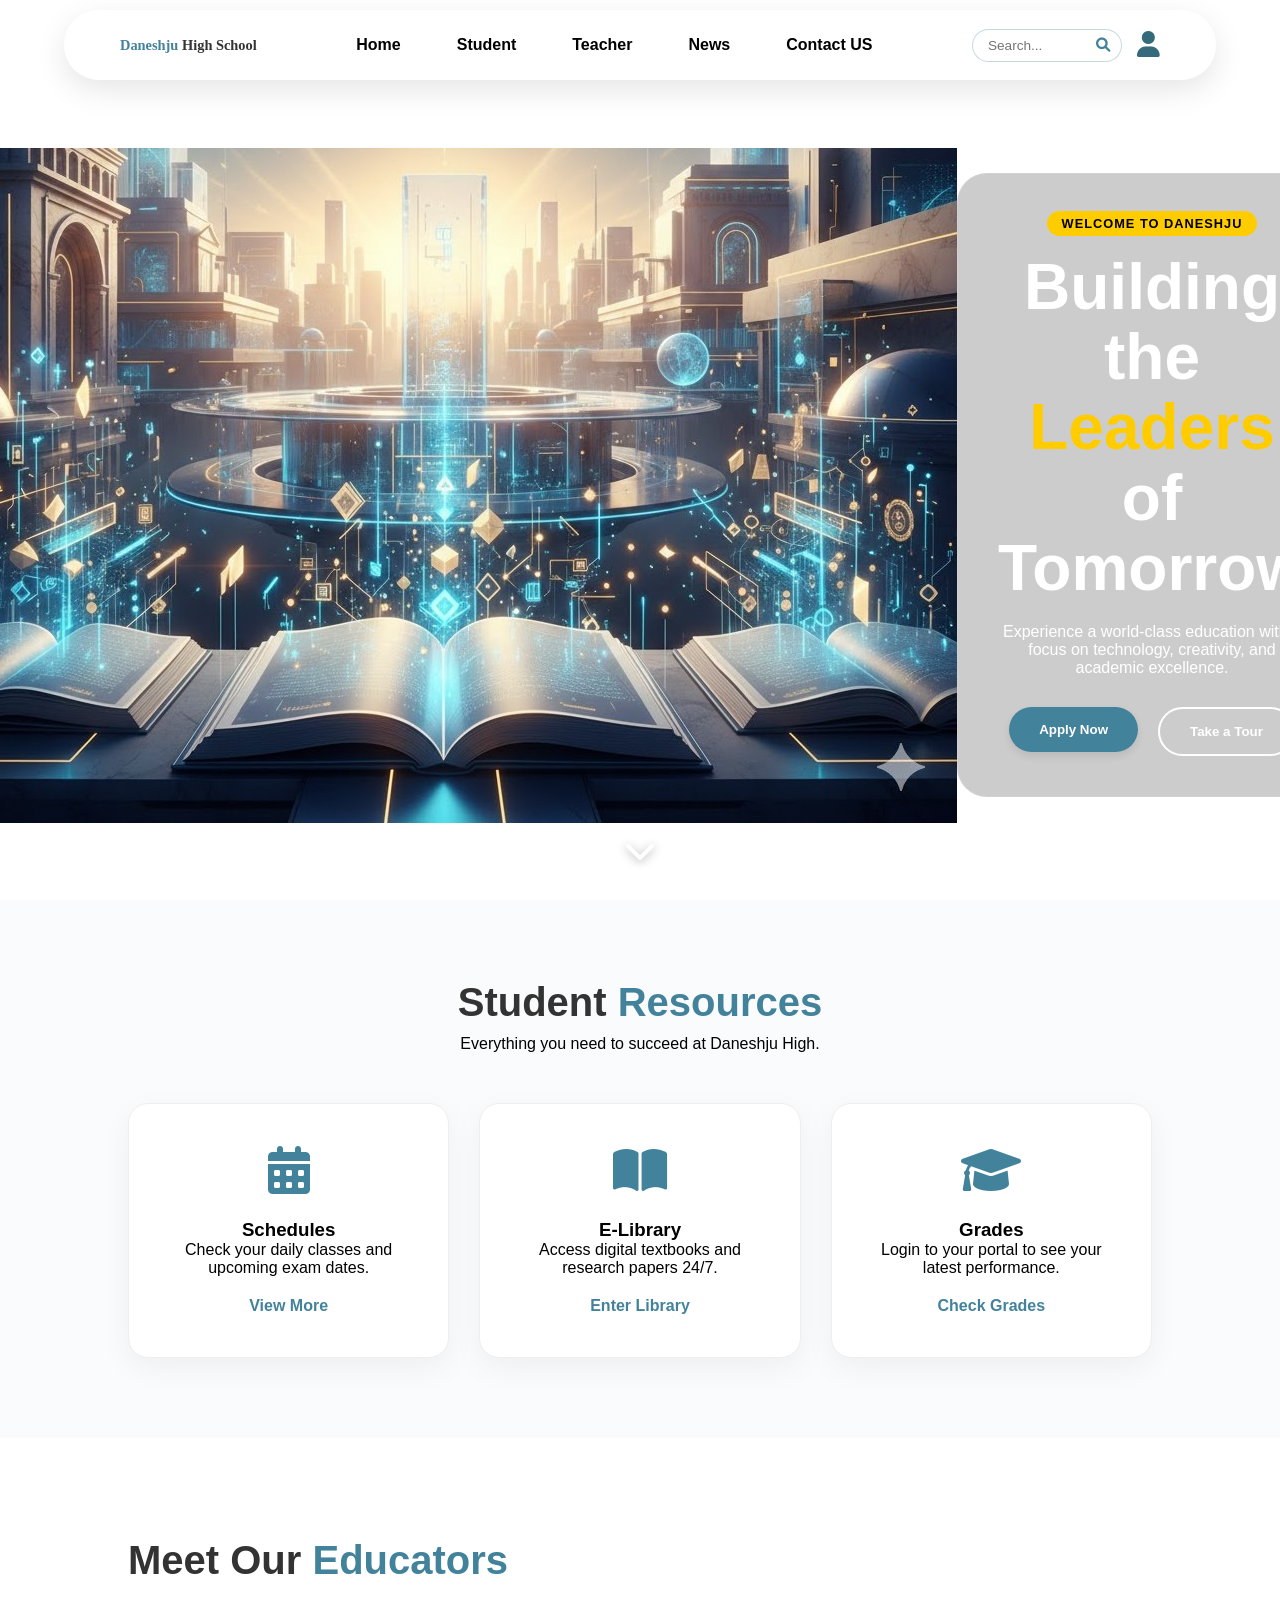
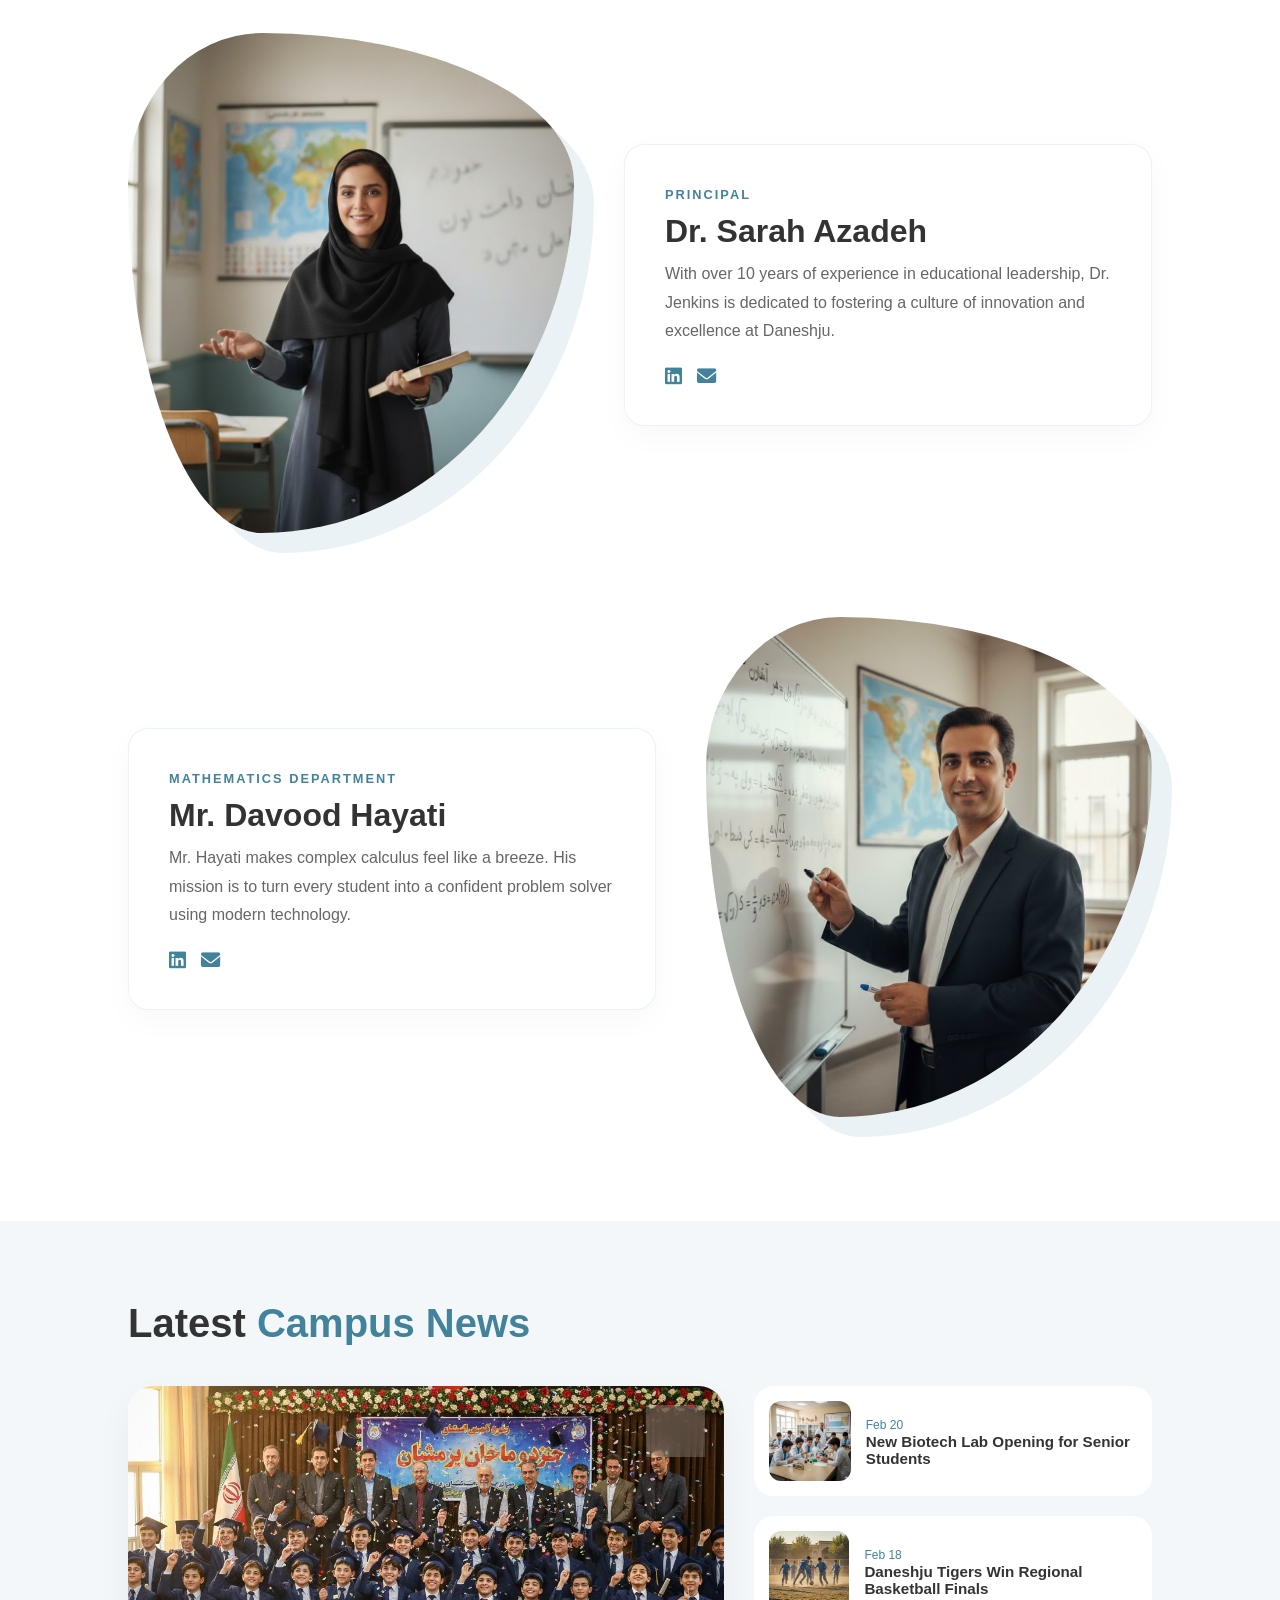
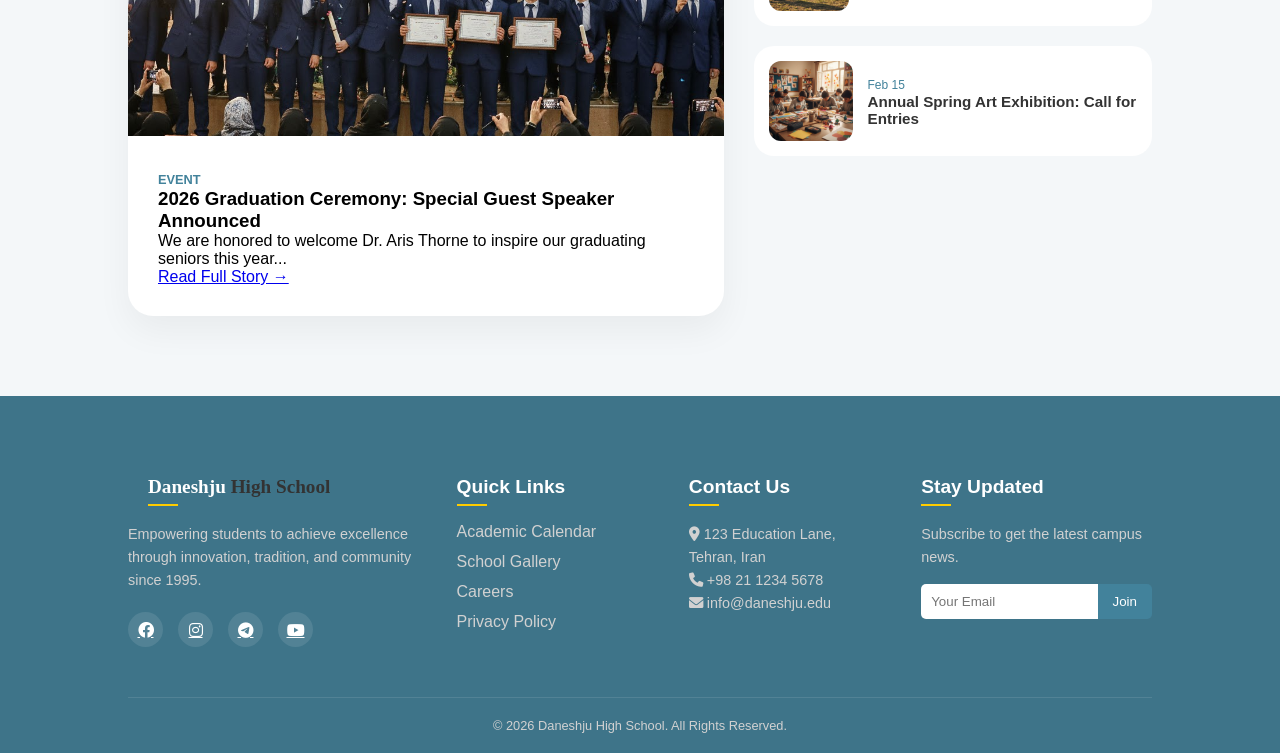
==== commit 57dea1f9: "Update index.html" ====
--- a/index.html
+++ b/index.html
@@ -68,7 +68,7 @@
       </nav>
     </header>
     <main class="hero">
-      <img src="image/background2.jpg" alt="Hero background">
+      <img src="image/background2.jpg" alt="Hero background" class="hero-img">
       <div class="hero-content">
         <span class="badge">Welcome to Daneshju</span>
         <h1>Building the <span>Leaders</span> of Tomorrow</h1>
